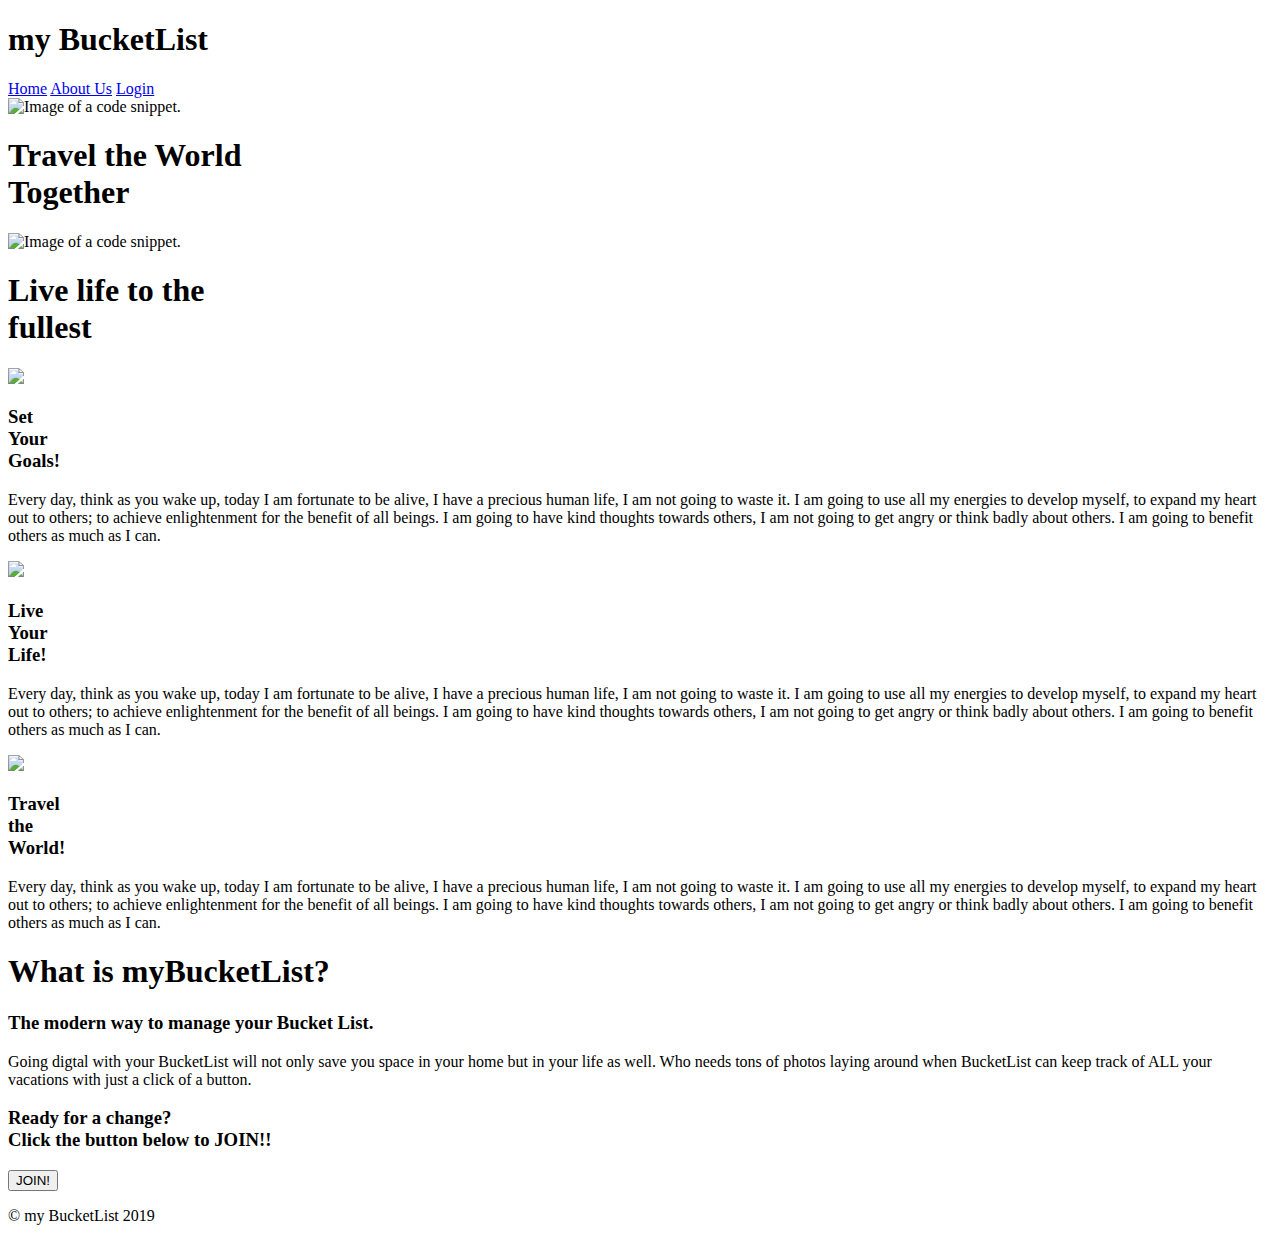
==== home.html @ 2ea9ff76 "my first commit" ====
<!doctype html>

<html lang="en">
<head>
  <meta charset="utf-8">
  <title>my BucketList</title>

  <link href="https://fonts.googleapis.com/css?family=Poiret+One&display=swap" rel="stylesheet">

  <link rel="stylesheet" href="C:\Users\Reche\Documents\Build Week 1\home.css">


</head>

<body>
<!-- Use past code you created here for Great Idea Web Page or past solution for Great Idea Web Page HTML here! -->
<div class="container">
  <header>

     <nav>
    
       <h1>my BucketList </h1>
       <div class="navbar">
      <a href="#">  Home</a>
      <a href="C:\Users\Reche\Documents\Build Week 1\index.html"> About Us</a>
      <a href="#">  Login</a>
    </div>
     </nav>
</header>

<div class="body">
    <section class="top">
        <div class="images1">
        <img src="C:\Users\Reche\Documents\Build Week 1\img\beautiful-beach-in-portugal.jpg" alt="Image of a code snippet.">
        <h1> Travel the World <br> Together</h1>
        </div>
     <div class="images2"> 
        <img src="C:\Users\Reche\Documents\Build Week 1\img\beautiful-day-at-the-beach.jpg" alt="Image of a code snippet.">
        <h1>Live life to the <br> fullest</h1>
        </div>  
    </section>
</div>
<div class="body2">
    <div class="goals">
        <div class="setyourgoals">
             <img src="C:\Users\Reche\Documents\Build Week 1\2713-500x500.png">
             <h3>Set <br> Your <br>  Goals!</h3>
             <p>Every day, think as you wake up, today I am fortunate to be alive, I have a precious human life, I am not going to waste it. I am going to use all my energies to develop myself, to expand my heart out to others; to achieve enlightenment for the benefit of all beings. I am going to have kind thoughts towards others, I am not going to get angry or think badly about others. I am going to benefit others as much as I can.</p>
        </div>
        <div class="setyourgoals1">
                <img src="C:\Users\Reche\Documents\Build Week 1\2713-500x500.png">
                <h3>Live <br> Your <br> Life!</h3>
                <p>Every day, think as you wake up, today I am fortunate to be alive, I have a precious human life, I am not going to waste it. I am going to use all my energies to develop myself, to expand my heart out to others; to achieve enlightenment for the benefit of all beings. I am going to have kind thoughts towards others, I am not going to get angry or think badly about others. I am going to benefit others as much as I can.</p>
           </div>
        <div class="setyourgoals2">
                <img src="C:\Users\Reche\Documents\Build Week 1\2713-500x500.png">
                <h3>Travel <br> the <br> World!</h3>
                <p>Every day, think as you wake up, today I am fortunate to be alive, I have a precious human life, I am not going to waste it. I am going to use all my energies to develop myself, to expand my heart out to others; to achieve enlightenment for the benefit of all beings. I am going to have kind thoughts towards others, I am not going to get angry or think badly about others. I am going to benefit others as much as I can.</p>
           </div>
    </div>
</div>
<div class="BucketList">
    <h1>What is myBucketList?</h1>
    <h3>The modern way to manage your Bucket List.</h3>
    <p>Going digtal with your BucketList will not only 
     save you space in your home but in your life as well.
     Who needs tons of photos laying around when BucketList can 
     keep track of ALL your vacations with just a click of a button.
    </p>
    <h3>Ready for a change? <br>
    Click the button below to JOIN!!</h3>
    <button type="button">JOIN!</button>
    
</div>
<footer>
        <p id="copyright"> © my BucketList 2019</p>
        
</footer>



</div>
</body>
</html>
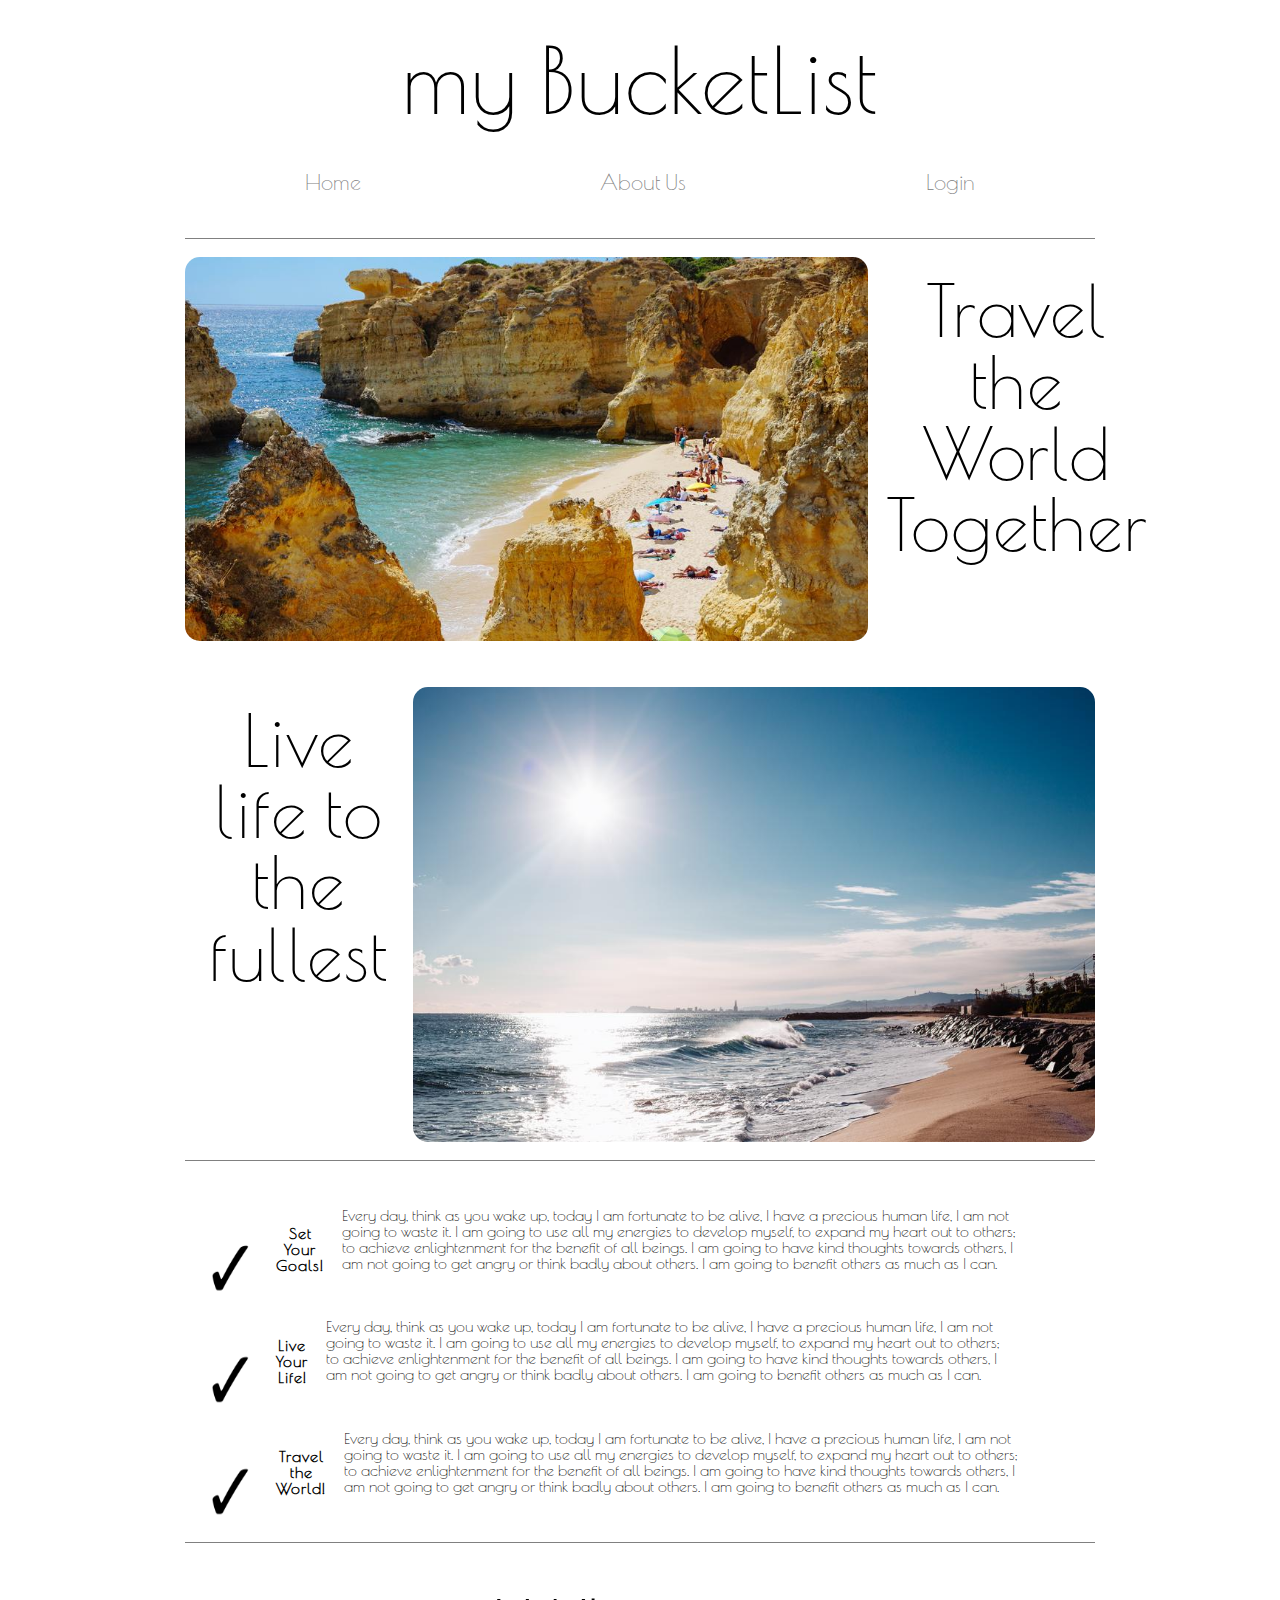
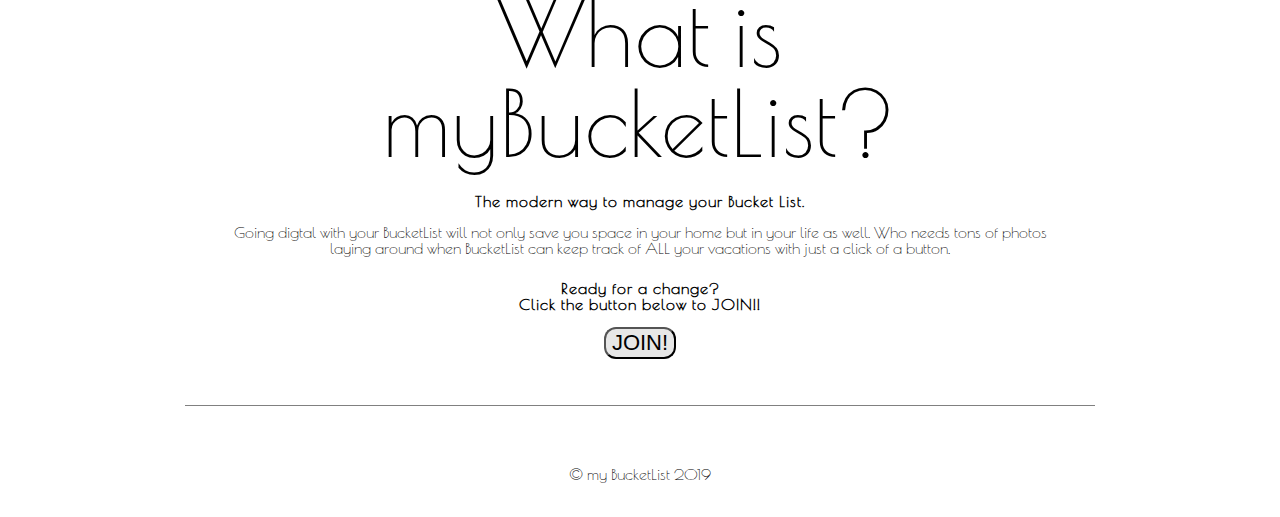
==== commit 33295aeb: "changed pathing issues" ====
--- a/home.html
+++ b/home.html
@@ -7,7 +7,7 @@
 
   <link href="https://fonts.googleapis.com/css?family=Poiret+One&display=swap" rel="stylesheet">
 
-  <link rel="stylesheet" href="C:\Users\Reche\Documents\Build Week 1\home.css">
+  <link rel="stylesheet" href="home.css">
 
 
 </head>
@@ -21,8 +21,8 @@
     
        <h1>my BucketList </h1>
        <div class="navbar">
-      <a href="#">  Home</a>
-      <a href="C:\Users\Reche\Documents\Build Week 1\index.html"> About Us</a>
+      <a href="home.html">  Home</a>
+      <a href="index.html"> About Us</a>
       <a href="#">  Login</a>
     </div>
      </nav>
@@ -31,11 +31,11 @@
 <div class="body">
     <section class="top">
         <div class="images1">
-        <img src="C:\Users\Reche\Documents\Build Week 1\img\beautiful-beach-in-portugal.jpg" alt="Image of a code snippet.">
+        <img src="img\beautiful-beach-in-portugal.jpg" alt="Image of a code snippet.">
         <h1> Travel the World <br> Together</h1>
         </div>
      <div class="images2"> 
-        <img src="C:\Users\Reche\Documents\Build Week 1\img\beautiful-day-at-the-beach.jpg" alt="Image of a code snippet.">
+        <img src="img\beautiful-day-at-the-beach.jpg" alt="Image of a code snippet.">
         <h1>Live life to the <br> fullest</h1>
         </div>  
     </section>
@@ -43,17 +43,17 @@
 <div class="body2">
     <div class="goals">
         <div class="setyourgoals">
-             <img src="C:\Users\Reche\Documents\Build Week 1\2713-500x500.png">
+             <img src="2713-500x500.png">
              <h3>Set <br> Your <br>  Goals!</h3>
              <p>Every day, think as you wake up, today I am fortunate to be alive, I have a precious human life, I am not going to waste it. I am going to use all my energies to develop myself, to expand my heart out to others; to achieve enlightenment for the benefit of all beings. I am going to have kind thoughts towards others, I am not going to get angry or think badly about others. I am going to benefit others as much as I can.</p>
         </div>
         <div class="setyourgoals1">
-                <img src="C:\Users\Reche\Documents\Build Week 1\2713-500x500.png">
+                <img src="2713-500x500.png">
                 <h3>Live <br> Your <br> Life!</h3>
                 <p>Every day, think as you wake up, today I am fortunate to be alive, I have a precious human life, I am not going to waste it. I am going to use all my energies to develop myself, to expand my heart out to others; to achieve enlightenment for the benefit of all beings. I am going to have kind thoughts towards others, I am not going to get angry or think badly about others. I am going to benefit others as much as I can.</p>
            </div>
         <div class="setyourgoals2">
-                <img src="C:\Users\Reche\Documents\Build Week 1\2713-500x500.png">
+                <img src="2713-500x500.png">
                 <h3>Travel <br> the <br> World!</h3>
                 <p>Every day, think as you wake up, today I am fortunate to be alive, I have a precious human life, I am not going to waste it. I am going to use all my energies to develop myself, to expand my heart out to others; to achieve enlightenment for the benefit of all beings. I am going to have kind thoughts towards others, I am not going to get angry or think badly about others. I am going to benefit others as much as I can.</p>
            </div>
--- a/home.css
+++ b/home.css
@@ -0,0 +1,323 @@
+
+/* http://meyerweb.com/eric/tools/css/reset/ 
+   v2.0 | 20110126
+   License: none (public domain)
+*/
+
+html, body, div, span, applet, object, iframe,
+h1, h2, h3, h4, h5, h6, p, blockquote, pre,
+a, abbr, acronym, address, big, cite, code,
+del, dfn, em, img, ins, kbd, q, s, samp,
+small, strike, strong, sub, sup, tt, var,
+b, u, i, center,
+dl, dt, dd, ol, ul, li,
+fieldset, form, label, legend,
+table, caption, tbody, tfoot, thead, tr, th, td,
+article, aside, canvas, details, embed, 
+figure, figcaption, footer, header, hgroup, 
+menu, nav, output, ruby, section, summary,
+time, mark, audio, video {
+	margin: 0;
+	padding: 0;
+	border: 0;
+	font-size: 100%;
+	font: inherit;
+	vertical-align: baseline;
+}
+/* HTML5 display-role reset for older browsers */
+article, aside, details, figcaption, figure, 
+footer, header, hgroup, menu, nav, section {
+	display: block;
+}
+body {
+	line-height: 1;
+}
+ol, ul {
+	list-style: none;
+}
+blockquote, q {
+	quotes: none;
+}
+blockquote:before, blockquote:after,
+q:before, q:after {
+	content: '';
+	content: none;
+}
+table {
+	border-collapse: collapse;
+	border-spacing: 0;
+}
+
+/* Set every element's box-sizing to border-box */
+* {
+    box-sizing: border-box;
+}
+
+html, body {
+    height: 100%;
+    font-family:'Poiret One', cursive;
+}
+
+h1, h2, h3, h4, h5 {
+    font-family: 'Poiret One', cursive;
+    letter-spacing: 1px;
+    margin-bottom: 15px;
+}
+
+
+
+
+/* header css */
+header nav{
+	
+	margin-top:35px;
+
+}
+header nav .navbar a{
+    
+	margin: 0 20px;
+    color:grey;
+    font-size: 1.375rem;
+	
+}
+header nav .navbar a:link{
+	text-decoration:none;
+}
+.navbar{
+    margin-top:5%;
+    display:flex;
+    justify-content: space-around;
+    
+}
+h1{
+    font-size: 90px;
+    text-align: center;
+    margin:0 auto;
+}
+
+.container{
+	width:910px;
+    margin:auto; 
+}
+header nav{
+	
+	margin-top:35px;
+
+}
+header nav .navbar a{
+    
+	margin: 0 20px;
+    color:grey;
+    font-size: 1.375rem;
+	
+}
+header nav .navbar a:link{
+	text-decoration:none;
+}
+.navbar{
+    margin-top:5%;
+    display:flex;
+    justify-content: space-around;
+    
+}
+
+h1{
+    font-size: 90px;
+    text-align: center;
+    margin:0 auto;
+}
+.body{
+    margin-top:5%;	
+    margin-bottom: 5%;
+    border-bottom:1px solid grey;
+    border-top:1px solid grey;
+}
+.images1{
+    display:flex;
+    margin-top:2%;
+}
+.images1 img{
+    width:75%;
+    border-radius:15px;
+}
+.images1 h1{
+    margin:2%;
+    font-size:4.45rem;
+    text-align: center;
+}
+.images2{
+    display:flex;
+    flex-direction: row-reverse;
+    margin-top:5%;
+    margin-bottom:2%;
+}
+.images2 img{
+    width:75%;
+    border-radius:15px;  
+}
+.images2 h1{
+    margin:2%;
+    font-size:4.45rem;
+    text-align: center;
+    
+}
+.setyourgoals{
+    display:flex;
+
+}
+.setyourgoals img{
+    width:10%;
+}
+.setyourgoals h3{
+    text-align: center;
+    font-weight:bold;
+    margin-right:2%;
+    margin-bottom:5%;
+    margin-top:2%;
+}
+.setyourgoals p{
+width:75%;
+}
+.setyourgoals1{
+    display: flex;
+}
+.setyourgoals1 img{
+    width:10%;
+}
+.setyourgoals1 h3{
+    text-align: center;
+    font-weight:bold;
+    margin-right:2%;
+    margin-bottom:5%;
+    margin-top:2%;
+}
+.setyourgoals1 p{
+    width:75%;
+}
+.setyourgoals2{
+    display: flex;
+    border-bottom:1px solid grey;
+}
+.setyourgoals2 img{
+    width:10%;
+}
+.setyourgoals2 h3{
+    text-align: center;
+    font-weight:bold;
+    margin-right:2%;
+    margin-bottom:5%;
+    margin-top:2%;
+}
+.setyourgoals2 p{
+    width:75%;
+}
+.BucketList{
+    margin:5%;
+  
+}
+.BucketList h3{
+    font-weight: bold;
+    text-align: center;
+    margin-top:3%;
+}
+.BucketList p{
+    text-align: center;
+}
+.BucketList button{
+    display: block;
+    max-width: 300px;
+    margin: auto;
+    font-size: 1.375rem;
+    border-radius: 12px;
+    background-color: #e7e7e7; color: black;
+}
+.BucketList button:hover{
+        box-shadow: 0 12px 16px 0 rgba(0,0,0,0.24), 0 17px 50px 0 rgba(0,0,0,0.19);   
+}
+footer {
+    border-top:1px solid grey;
+	padding: 25px 0px 0px 0px; 
+	
+}
+#copyright {
+	text-align: center;
+	padding: 35px;
+}
+@media (max-width:800px) {
+    .container{
+        width:100%;
+        margin: auto;
+    }
+   .body
+   {
+     width:100%;
+    }
+.top{
+    width:100%;
+}
+.images1{
+    display: none;
+}
+.images2{
+    width:100%;
+    display:flex;
+    flex-direction: column-reverse;
+}
+.images2 img{
+    margin: 0 auto;
+}
+.body2{
+    display: none;
+}
+@media (max-width:500px) {
+    .container {
+        width: 100%;
+        margin: auto;
+      }
+    
+      header {
+       margin:auto;
+        text-align: center;
+        width: 100%;
+      }
+      header .navbar {
+          display: flex;
+          flex-direction: column;
+         margin:auto;
+         font-size:26px;
+         margin-top:5%;
+        }
+      
+        header .navbar a {
+          padding: 20px 0px;
+          border-top: 1px solid black
+          
+        }
+        header .navbar a:last-child {
+          border-bottom: 1px solid black;
+          
+        }
+        .body{
+            border:none;  
+            
+        }
+        .images2 h1{
+            margin-left:10%;
+        }
+        .BucketList{
+           width:95%;
+           
+        }
+        .BucketList h1{
+            font-size:40px;
+        }
+        .BucketList p{
+           width:75%;
+           margin:0 auto;
+        }
+
+
+}
+
+
+}